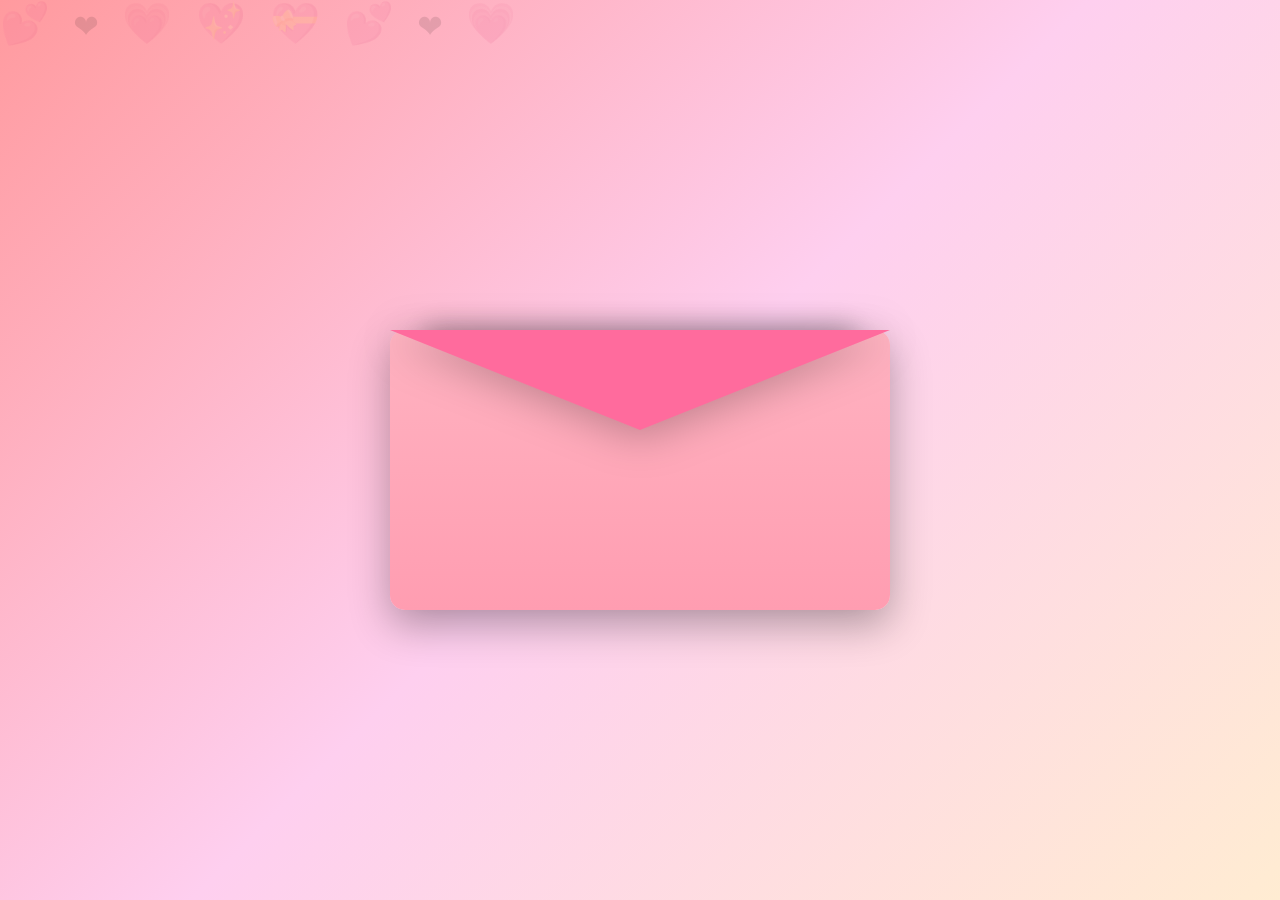
==== index.html @ ef67b60f "Add files via upload" ====
<!DOCTYPE html>
<html lang="es">
<head>
    <meta charset="UTF-8">
    <meta name="viewport" content="width=device-width, initial-scale=1.0">
    <title>Carta Especial</title>
    <link rel="stylesheet" href="styles.css">
</head>
<body class="envelope-page">
    <div class="envelope-wrapper" id="envelopeWrapper">
        <div class="envelope-back"></div>
        <div class="envelope-flap" id="envelopeFlap"></div>
        <div class="letter-content" id="letterContent">
            <div class="stamp">💌</div>
            <p class="surprise-text"><strong>Te tengo una sorpresa.</strong></p>
            <p class="instruction-text">Para descubrirla<br>da click sobre el corazón</p>
            <div class="heart" id="heartButton">❤️</div>
            <div class="sender-info">
                <p><em>De:</em> Dolores</p>
                <p><em>Para:</em> Jocelin</p>
            </div>
        </div>
    </div>
    <script src="script.js"></script>
</body>
</html>
---- styles.css ----
*  {
    margin: 0;
    padding: 0;
    box-sizing: border-box;
}

body {
    font-family: 'Courier New', monospace;
    animation: fadeIn 0.8s ease-in-out;
}

@keyframes fadeIn {
    0% {
        opacity: 0;
    }
    100% {
        opacity: 1;
    }
}

/* ========== PÁGINA DEL SOBRE - CERRADO AL INICIO ========== */
.envelope-page {
    background: linear-gradient(135deg, #ff9a9e 0%, #fecfef 50%, #ffecd2 100%);
    min-height: 100vh;
    display: flex;
    justify-content: center;
    align-items: center;
    padding: 20px;
    overflow: hidden;
    position: relative;
}

.envelope-page::before {
    content: '💕 ❤️ 💗 💖 💝 💕 ❤️ 💗';
    position: absolute;
    top: 0;
    left: 0;
    right: 0;
    bottom: 0;
    font-size: 40px;
    opacity: 0.1;
    animation: floatingHearts 20s infinite linear;
    pointer-events: none;
}

@keyframes floatingHearts {
    0% {
        transform: translateY(100vh) rotate(0deg);
    }
    100% {
        transform: translateY(-100vh) rotate(360deg);
    }
}

.envelope-wrapper {
    position: relative;
    width: 500px;
    height: 320px;
    cursor: pointer;
}

.envelope-back {
    position: absolute;
    width: 100%;
    height: 280px;
    bottom: 0;
    left: 0;
    background: linear-gradient(180deg, #ffb3c1 0%, #ff9db1 100%);
    border-radius: 15px;
    box-shadow: 0 15px 40px rgba(0, 0, 0, 0.3);
    z-index: 4;
    overflow: hidden;
}

.envelope-flap {
    position: absolute;
    bottom: 180px;
    left: 0;
    width: 0;
    height: 0;
    border-style: solid;
    border-width: 100px 250px 0 250px;
    border-color: #ff6b9d transparent transparent transparent;
    z-index: 5;
    transform-origin: top center;
    filter: drop-shadow(0 8px 20px rgba(0, 0, 0, 0.25));
    transition: transform 0.8s ease-in-out;
}

.envelope-flap.open {
    transform: rotateX(180deg);
}

.letter-content {
    position: absolute;
    bottom: 10px;
    left: 50%;
    transform: translateX(-50%);
    width: 430px;
    height: 270px;
    background: linear-gradient(135deg, #fffef7 0%, #fff8f0 100%);
    border-radius: 10px 10px 0 0;
    padding: 30px;
    box-shadow: 0 -5px 25px rgba(0, 0, 0, 0.2);
    z-index: 3;
    text-align: center;
    border: 3px solid #ffd700;
    border-bottom: none;
    display: flex;
    flex-direction: column;
    justify-content: center;
    align-items: center;
    transition: bottom 1.5s ease-in-out 0.8s, z-index 0s 0.8s;
}

.letter-content.pull-out {
    bottom: 220px;
    z-index: 6;
}

.stamp {
    position: absolute;
    top: 15px;
    right: 15px;
    font-size: 40px;
    filter: drop-shadow(0 2px 4px rgba(0, 0, 0, 0.2));
}

.surprise-text {
    font-size: 18px;
    color: #333;
    margin-bottom: 15px;
    font-weight: bold;
    opacity: 0;
    transition: opacity 0.5s ease-in-out 1.8s;
}

.letter-content.pull-out .surprise-text {
    opacity: 1;
}

.instruction-text {
    font-size: 15px;
    color: #666;
    line-height: 1.6;
    margin-bottom: 20px;
    opacity: 0;
    transition: opacity 0.5s ease-in-out 2.1s;
}

.letter-content.pull-out .instruction-text {
    opacity: 1;
}

.heart {
    font-size: 60px;
    cursor: pointer;
    display: inline-block;
    margin: 15px 0;
    filter: drop-shadow(0 4px 10px rgba(255, 0, 100, 0.4));
    transition: transform 0.2s;
    opacity: 0;
    transition: opacity 0.5s ease-in-out 2.4s, transform 0.2s;
}

.letter-content.pull-out .heart {
    opacity: 1;
    animation: heartbeat 1.5s infinite 2.8s;
}

.heart:hover {
    transform: scale(1.2);
}

@keyframes heartbeat {
    0%, 100% { transform: scale(1); }
    50% { transform: scale(1.1); }
}

.sender-info {
    position: absolute;
    bottom: 20px;
    left: 30px;
    right: 30px;
    display: flex;
    justify-content: space-between;
    font-size: 13px;
    color: #666;
    opacity: 0;
    transition: opacity 0.5s ease-in-out 2.7s;
}

.letter-content.pull-out .sender-info {
    opacity: 1;
}

.sender-info p {
    margin: 0;
}

.sender-info em {
    font-weight: bold;
    color: #333;
    font-style: normal;
}

/* ========== PÁGINAS ESTILO PERIÓDICO ========== */
.newspaper-page {
    background: 
        linear-gradient(135deg, rgba(255, 182, 193, 0.3) 0%, rgba(255, 218, 224, 0.3) 100%),
        repeating-linear-gradient(45deg, transparent, transparent 10px, rgba(255, 192, 203, 0.1) 10px, rgba(255, 192, 203, 0.1) 20px);
    min-height: 100vh;
    padding: 20px;
    display: flex;
    justify-content: center;
    align-items: center;
    position: relative;
}

.newspaper-page::before {
    content: '';
    position: absolute;
    top: 0;
    left: 0;
    right: 0;
    bottom: 0;
    background-image: 
        radial-gradient(circle at 20% 30%, rgba(255, 105, 180, 0.05) 0%, transparent 50%),
        radial-gradient(circle at 80% 70%, rgba(255, 20, 147, 0.05) 0%, transparent 50%);
    pointer-events: none;
}

.newspaper {
    background: linear-gradient(135deg, #ffe0e9 0%, #ffd6e0 100%);
    width: 100%;
    max-width: 600px;
    padding: 30px;
    border: 4px solid #c41e3a;
    box-shadow: 
        0 20px 60px rgba(0, 0, 0, 0.3),
        inset 0 0 20px rgba(255, 255, 255, 0.5);
    position: relative;
    border-radius: 5px;
    animation: slideInFromRight 0.8s ease-out;
}

.newspaper::before {
    content: '';
    position: absolute;
    top: -2px;
    left: -2px;
    right: -2px;
    bottom: -2px;
    background: linear-gradient(45deg, #ff1493, #ff69b4, #ffc0cb, #ff1493);
    border-radius: 5px;
    z-index: -1;
    filter: blur(10px);
    opacity: 0.5;
}

@keyframes slideInFromRight {
    0% {
        transform: translateX(100%);
        opacity: 0;
    }
    100% {
        transform: translateX(0);
        opacity: 1;
    }
}

.newspaper-header {
    border-top: 4px double #8b0000;
    border-bottom: 4px double #8b0000;
    padding: 10px 0;
    margin-bottom: 20px;
    background: linear-gradient(90deg, transparent 0%, rgba(139, 0, 0, 0.05) 50%, transparent 100%);
    animation: slideDown 0.6s ease-out 0.3s backwards;
}

@keyframes slideDown {
    0% {
        transform: translateY(-50px);
        opacity: 0;
    }
    100% {
        transform: translateY(0);
        opacity: 1;
    }
}

.header-row, .date-row {
    display: flex;
    justify-content: space-between;
    font-size: 11px;
    font-weight: bold;
    padding: 5px 0;
    text-transform: uppercase;
}

.cupids {
    display: flex;
    justify-content: space-between;
    font-size: 40px;
    margin-bottom: 20px;
}

.main-title, .section-title, .valentine-title {
    animation: fadeInUp 0.8s ease-out 0.5s backwards;
}

@keyframes fadeInUp {
    0% {
        transform: translateY(30px);
        opacity: 0;
    }
    100% {
        transform: translateY(0);
        opacity: 1;
    }
}

.main-title {
    text-align: center;
    font-size: 2.5em;
    color: #c41e3a;
    margin: 20px 0;
    line-height: 1.2;
    font-weight: bold;
    text-shadow: 
        2px 2px 0px #ff69b4,
        4px 4px 10px rgba(196, 30, 58, 0.3);
}

.cursive {
    font-family: 'Brush Script MT', cursive;
    font-size: 1.1em;
    display: block;
    margin-top: 10px;
}

.cursive-big {
    font-family: 'Brush Script MT', cursive;
    font-size: 1.5em;
    color: #c41e3a;
}

.cursive-small {
    font-family: 'Brush Script MT', cursive;
    font-style: italic;
}

.cursive-name {
    font-family: 'Brush Script MT', cursive;
    font-size: 1.3em;
}

.reasons-grid, .signs-section, .love-note-section {
    animation: fadeInUp 0.8s ease-out 0.7s backwards;
}

.reasons-grid {
    display: grid;
    grid-template-columns: repeat(3, 1fr);
    gap: 15px;
    margin: 30px 0;
    border: 3px solid #8b0000;
    padding: 20px;
    background: linear-gradient(135deg, rgba(255, 255, 255, 0.3) 0%, rgba(255, 240, 245, 0.3) 100%);
    box-shadow: inset 0 0 20px rgba(0, 0, 0, 0.1);
}

.reason {
    text-align: center;
    padding: 15px;
    min-height: 120px;
    display: flex;
    flex-direction: column;
    justify-content: center;
    align-items: center;
    background: rgba(255, 255, 255, 0.6);
    border-radius: 10px;
    transition: all 0.3s;
}

.reason:hover {
    transform: translateY(-5px);
    background: rgba(255, 255, 255, 0.9);
    box-shadow: 0 5px 20px rgba(196, 30, 58, 0.3);
}

.number {
    font-size: 2em;
    font-weight: bold;
    color: #c41e3a;
    margin-bottom: 10px;
}

.reason p {
    font-size: 13px;
    line-height: 1.4;
}

.center-heart {
    grid-column: 2;
    grid-row: 2;
}

.big-heart {
    font-size: 60px;
}

.signs-section {
    text-align: center;
    margin: 30px 0;
}

.signs-section h2 {
    font-size: 1.8em;
    margin-bottom: 10px;
}

.red-text {
    color: #c41e3a;
    font-size: 1.2em;
}

.subtitle {
    font-size: 14px;
    margin: 15px 0;
}

.signs-boxes {
    display: flex;
    gap: 15px;
    margin-top: 20px;
    flex-wrap: wrap;
}

.sign-box {
    flex: 1;
    min-width: 150px;
    background: linear-gradient(135deg, #c41e3a 0%, #a01629 100%);
    color: white;
    padding: 20px;
    text-align: center;
    font-size: 13px;
    line-height: 1.4;
    border-radius: 10px;
    box-shadow: 0 10px 30px rgba(196, 30, 58, 0.4);
    transition: transform 0.3s;
}

.sign-box:hover {
    transform: translateY(-5px) scale(1.05);
}

.valentine-title {
    font-family: 'Old English Text MT', serif;
    font-size: 2.5em;
    text-align: center;
    color: #8b0000;
    margin: 20px 0;
}

.question-title {
    text-align: center;
    font-size: 2em;
    margin: 20px 0;
    color: #c41e3a;
}

.distribution {
    text-align: center;
    font-size: 12px;
    text-transform: uppercase;
    margin: 20px 0;
    line-height: 1.6;
}

.love-note-section {
    display: flex;
    gap: 20px;
    margin: 30px 0;
    border: 2px solid #8b0000;
    padding: 20px;
}

.note-content {
    flex: 2;
}

.note-content h3 {
    font-size: 14px;
    margin-bottom: 15px;
    border-bottom: 1px solid #8b0000;
    padding-bottom: 5px;
}

.love-text {
    font-size: 13px;
    line-height: 1.6;
    text-align: justify;
    margin-bottom: 15px;
}

.mission-box {
    background: #2d5016;
    color: white;
    padding: 15px;
    text-align: center;
    font-weight: bold;
    margin-top: 15px;
}

.note-image {
    flex: 1;
    display: flex;
    align-items: center;
    justify-content: center;
}

.note-image img {
    width: 100%;
    max-width: 200px;
    border: 3px solid white;
    box-shadow: 0 5px 15px rgba(0,0,0,0.3);
}

.coupons {
    display: flex;
    gap: 20px;
    margin: 30px 0;
    flex-wrap: wrap;
}

.coupon {
    flex: 1;
    min-width: 200px;
    display: flex;
    border: 3px dashed #c41e3a;
    overflow: hidden;
}

.coupon-left {
    background: #c41e3a;
    color: white;
    writing-mode: vertical-rl;
    padding: 10px;
    font-size: 12px;
    font-weight: bold;
    text-align: center;
}

.coupon-right {
    flex: 1;
    padding: 15px;
    text-align: center;
}

.coupon-right p {
    font-size: 11px;
    margin: 5px 0;
}

.section-title {
    text-align: center;
    font-size: 2.5em;
    color: #c41e3a;
    margin: 30px 0 20px 0;
}

.intro-text {
    text-align: center;
    font-size: 15px;
    margin: 10px 0;
    line-height: 1.6;
}

.final-question {
    text-align: center;
    font-size: 2.5em;
    color: #8b0000;
    margin: 40px 0;
}

.choose-text {
    text-align: center;
    font-size: 16px;
    margin: 30px 0 20px 0;
}

.answer-buttons {
    display: flex;
    flex-direction: column;
    gap: 20px;
    max-width: 400px;
    margin: 0 auto 30px auto;
}

.answer-btn {
    padding: 20px 30px;
    font-size: 16px;
    border: 3px solid #8b0000;
    border-radius: 50px;
    background: linear-gradient(135deg, #ffffff 0%, #fff5f5 100%);
    cursor: pointer;
    font-weight: bold;
    transition: all 0.3s;
    position: relative;
    box-shadow: 0 10px 30px rgba(0, 0, 0, 0.2);
}

.answer-btn:hover {
    background: linear-gradient(135deg, #ffe0e0 0%, #ffc0cb 100%);
    transform: scale(1.05);
    box-shadow: 0 15px 40px rgba(196, 30, 58, 0.3);
}

.yes-btn {
    background: linear-gradient(135deg, #c41e3a 0%, #a01629 100%);
    color: white;
    border-color: #8b0000;
    box-shadow: 0 10px 30px rgba(196, 30, 58, 0.5);
}

.yes-btn:hover {
    background: linear-gradient(135deg, #ff1493 0%, #c41e3a 100%);
    transform: scale(1.1);
}

/* ========== CONFIRMACIÓN DENTRO DE PÁGINA 4 ========== */
#seccionConfirmacion {
    text-align: center;
    padding: 20px 0;
}

.confirmation-content {
    display: block;
    width: 100%;
}

.confirmation-content .confirm-title {
    font-size: 2.5em;
    color: #c41e3a;
    margin: 20px 0 30px 0;
    text-shadow: 
        2px 2px 0px #ff69b4,
        4px 4px 10px rgba(196, 30, 58, 0.3);
    animation: pulse 2s infinite;
}

@keyframes pulse {
    0%, 100% {
        transform: scale(1);
    }
    50% {
        transform: scale(1.05);
    }
}

.confirmation-content .heart-shape {
    position: relative;
    width: 280px;
    height: 250px;
    margin: 0 auto 60px auto;
    animation: float 3s ease-in-out infinite;
}

@keyframes float {
    0%, 100% {
        transform: translateY(0);
    }
    50% {
        transform: translateY(-20px);
    }
}

.confirmation-content .heart-shape::before,
.confirmation-content .heart-shape::after {
    content: "";
    position: absolute;
    top: 0;
    width: 140px;
    height: 224px;
    background: linear-gradient(135deg, #ffffff 0%, #ffe0e0 100%);
    border-radius: 140px 140px 0 0;
    box-shadow: 
        0 20px 60px rgba(0, 0, 0, 0.5),
        inset 0 -10px 30px rgba(255, 192, 203, 0.5);
}

.confirmation-content .heart-shape::before {
    left: 140px;
    transform: rotate(-45deg);
    transform-origin: 0 100%;
}

.confirmation-content .heart-shape::after {
    left: 0;
    transform: rotate(45deg);
    transform-origin: 100% 100%;
}

.confirmation-content .heart-content {
    position: absolute;
    top: 50%;
    left: 50%;
    transform: translate(-50%, -60%);
    z-index: 10;
    text-align: center;
    width: 200px;
}

.confirmation-content .heart-decoration {
    font-size: 30px;
    margin-bottom: 15px;
    animation: sparkle 2s infinite;
}

@keyframes sparkle {
    0%, 100% {
        opacity: 1;
        transform: scale(1);
    }
    50% {
        opacity: 0.7;
        transform: scale(1.2);
    }
}

.confirmation-content .confirm-message {
    font-size: 2.2em;
    color: #c41e3a;
    font-family: 'Brush Script MT', cursive;
    margin: 15px 0;
    text-shadow: 2px 2px 4px rgba(255, 255, 255, 0.8);
}

.confirmation-content .locket {
    display: flex;
    gap: 10px;
    margin-top: 20px;
    justify-content: center;
}

.confirmation-content .locket-letter {
    width: 50px;
    height: 50px;
    border: 3px solid gold;
    border-radius: 50%;
    background: white;
    display: flex;
    justify-content: center;
    align-items: center;
    font-size: 24px;
    font-family: 'Brush Script MT', cursive;
    color: #c41e3a;
    box-shadow: 0 5px 15px rgba(0,0,0,0.3);
}

.confirmation-content .thanks-message {
    font-size: 1.2em;
    line-height: 1.8;
    color: #333;
    margin-top: 30px;
}

@keyframes fadeOut {
    0% {
        opacity: 1;
    }
    100% {
        opacity: 0;
    }
}

/* ========== NAVEGACIÓN ========== */
.navigation {
    display: flex;
    justify-content: space-between;
    margin-top: 30px;
    padding-top: 20px;
    border-top: 2px solid #8b0000;
    animation: fadeIn 1s ease-out 1s backwards;
}

.navigation button {
    padding: 10px 20px;
    background: linear-gradient(135deg, #ffffff 0%, #ffe0e0 100%);
    border: 3px solid #8b0000;
    cursor: pointer;
    font-weight: bold;
    font-size: 12px;
    transition: all 0.3s;
    border-radius: 5px;
    box-shadow: 0 5px 15px rgba(0, 0, 0, 0.2);
    position: relative;
    overflow: hidden;
}

.navigation button::before {
    content: '';
    position: absolute;
    top: 50%;
    left: 50%;
    width: 0;
    height: 0;
    border-radius: 50%;
    background: rgba(139, 0, 0, 0.2);
    transform: translate(-50%, -50%);
    transition: width 0.6s, height 0.6s;
}

.navigation button:hover::before {
    width: 300px;
    height: 300px;
}

.navigation button:hover {
    background: linear-gradient(135deg, #8b0000 0%, #c41e3a 100%);
    color: white;
    transform: translateY(-3px);
    box-shadow: 0 8px 25px rgba(139, 0, 0, 0.4);
}

.footer-credit {
    text-align: center;
    margin-top: 20px;
    font-size: 11px;
    font-weight: bold;
}

/* ========== RESPONSIVE ========== */
@media (max-width: 600px) {
    .newspaper {
        padding: 15px;
    }

    .main-title {
        font-size: 1.5em;
    }

    .section-title {
        font-size: 1.6em;
    }

    .reasons-grid {
        grid-template-columns: 1fr;
        gap: 10px;
        padding: 15px;
    }

    .reason {
        min-height: auto;
        padding: 10px;
    }

    .reason p {
        font-size: 12px;
    }

    .number {
        font-size: 1.5em;
    }

    .center-heart {
        grid-column: 1;
        grid-row: auto;
    }

    .big-heart {
        font-size: 50px;
    }

    .signs-boxes {
        flex-direction: column;
    }

    .sign-box {
        font-size: 12px;
        padding: 15px;
    }

    .love-note-section {
        flex-direction: column;
        padding: 15px;
    }

    .love-text {
        font-size: 12px;
    }

    .note-image img {
        max-width: 150px;
    }

    .coupons {
        flex-direction: column;
    }

    .coupon-right p {
        font-size: 10px;
    }

    .valentine-title {
        font-size: 1.8em;
    }

    .question-title {
        font-size: 1.5em;
    }

    .final-question {
        font-size: 1.8em;
    }

    .answer-buttons {
        padding: 0 10px;
    }

    .answer-btn {
        padding: 15px 20px;
        font-size: 14px;
    }

    /* Confirmación responsive */
    .confirmation-content .confirm-title {
        font-size: 2em;
        margin: 15px 0 25px 0;
    }

    .confirmation-content .heart-shape {
        width: 200px;
        height: 180px;
        margin-bottom: 50px;
    }

    .confirmation-content .heart-shape::before,
    .confirmation-content .heart-shape::after {
        width: 100px;
        height: 160px;
        border-radius: 100px 100px 0 0;
    }

    .confirmation-content .heart-shape::before {
        left: 100px;
    }

    .confirmation-content .heart-content {
        width: 150px;
    }

    .confirmation-content .confirm-message {
        font-size: 1.7em;
    }

    .confirmation-content .heart-decoration {
        font-size: 25px;
    }

    .confirmation-content .locket-letter {
        width: 40px;
        height: 40px;
        font-size: 20px;
    }

    .confirmation-content .thanks-message {
        font-size: 1.1em;
        padding: 0 10px;
    }
}

@media (max-width: 500px) {
    .envelope-wrapper {
        width: 340px;
        height: 280px;
    }

    .envelope-back {
        height: 220px;
    }

    .envelope-flap {
        bottom: 140px;
        border-width: 80px 170px 0 170px;
    }

    .letter-content {
        width: 310px;
        height: 230px;
        padding: 20px;
        bottom: 8px;
    }

    .letter-content.pull-out {
        bottom: 160px;
    }

    .surprise-text {
        font-size: 16px;
        margin-bottom: 10px;
    }

    .instruction-text {
        font-size: 14px;
        margin-bottom: 15px;
    }

    .heart {
        font-size: 50px;
        margin: 12px 0;
    }

    .sender-info {
        font-size: 11px;
        left: 20px;
        right: 20px;
        bottom: 15px;
    }

    .stamp {
        font-size: 30px;
        top: 10px;
        right: 10px;
    }
}

@media (max-width: 380px) {
    .newspaper {
        padding: 10px;
    }

    .envelope-wrapper {
        width: 300px;
        height: 250px;
    }

    .envelope-back {
        height: 200px;
    }

    .envelope-flap {
        bottom: 120px;
        border-width: 80px 150px 0 150px;
    }

    .letter-content {
        width: 270px;
        height: 210px;
        padding: 18px;
        bottom: 8px;
    }

    .letter-content.pull-out {
        bottom: 140px;
    }

    .surprise-text {
        font-size: 15px;
    }

    .instruction-text {
        font-size: 13px;
    }

    .heart {
        font-size: 45px;
    }

    .sender-info {
        font-size: 10px;
    }

    .main-title {
        font-size: 1.3em;
    }

    .reason p {
        font-size: 11px;
    }
}

@media (max-width: 320px) {
    .envelope-wrapper {
        width: 280px;
        height: 240px;
    }

    .envelope-back {
        height: 180px;
    }

    .envelope-flap {
        bottom: 100px;
        border-width: 80px 140px 0 140px;
    }

    .letter-content {
        width: 250px;
        height: 190px;
        padding: 15px;
        bottom: 5px;
    }

    .letter-content.pull-out {
        bottom: 120px;
    }

    .surprise-text {
        font-size: 14px;
    }

    .instruction-text {
        font-size: 12px;
    }

    .heart {
        font-size: 40px;
    }

    .sender-info {
        font-size: 9px;
    }
}
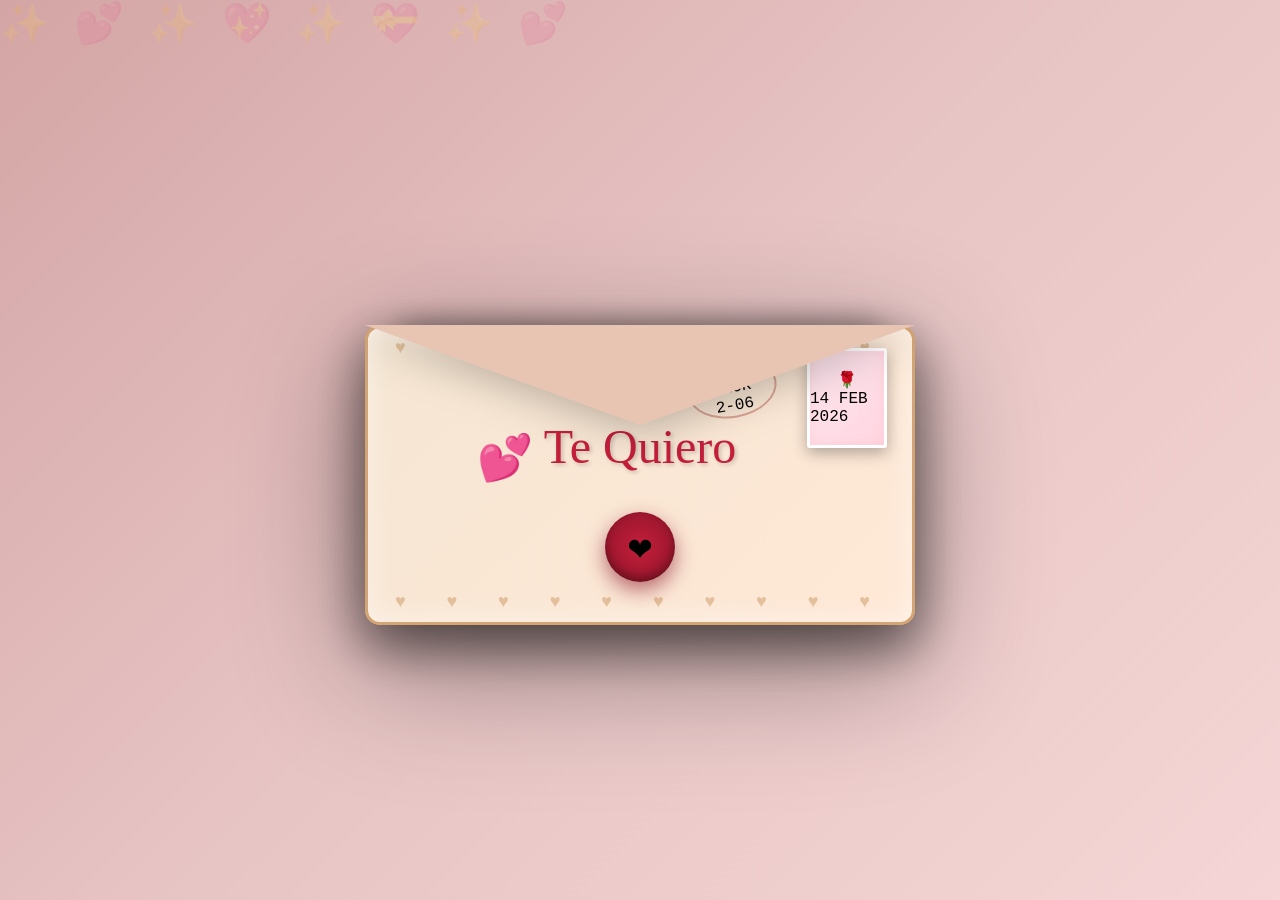
==== commit e73762cc: "Add files via upload" ====
--- a/index.html
+++ b/index.html
@@ -9,6 +9,30 @@
 <body class="envelope-page">
     <div class="envelope-wrapper" id="envelopeWrapper">
         <div class="envelope-back"></div>
+        <div class="envelope-back">
+    <!-- Corazón decorativo -->
+    <div class="heart-decoration">💕</div>
+    
+    <!-- Texto "Te Quiero" -->
+    <div class="te-quiero">Te Quiero</div>
+    
+    <!-- Sello de lacre -->
+    <div class="wax-seal">❤️</div>
+    
+    <!-- Estampilla -->
+    <div class="postage-stamp">
+        <div class="stamp-icon">🌹</div>
+        <div class="stamp-date">14 FEB 2026</div>
+    </div>
+    
+    <!-- Matasellos -->
+    <div class="postmark">
+        <div class="postmark-lines">|||||||</div>
+        <div class="postmark-text">AMOR</div>
+        <div class="postmark-date">2-06</div>
+    </div>
+</div>
+
         <div class="envelope-flap" id="envelopeFlap"></div>
         <div class="letter-content" id="letterContent">
             <div class="stamp">💌</div>
--- a/styles.css
+++ b/styles.css
@@ -20,7 +20,7 @@
 
 /* ========== PÁGINA DEL SOBRE - CERRADO AL INICIO ========== */
 .envelope-page {
-    background: linear-gradient(135deg, #ff9a9e 0%, #fecfef 50%, #ffecd2 100%);
+    background: linear-gradient(135deg, #d4a5a5 0%, #e8c5c5 50%, #f5d5d5 100%);
     min-height: 100vh;
     display: flex;
     justify-content: center;
@@ -31,14 +31,14 @@
 }
 
 .envelope-page::before {
-    content: '💕 ❤️ 💗 💖 💝 💕 ❤️ 💗';
+    content: '✨ 💕 ✨ 💖 ✨ 💝 ✨ 💕';
     position: absolute;
     top: 0;
     left: 0;
     right: 0;
     bottom: 0;
     font-size: 40px;
-    opacity: 0.1;
+    opacity: 0.15;
     animation: floatingHearts 20s infinite linear;
     pointer-events: none;
 }
@@ -54,33 +54,164 @@
 
 .envelope-wrapper {
     position: relative;
-    width: 500px;
-    height: 320px;
+    width: 550px;
+    height: 350px;
     cursor: pointer;
-}
-
+    filter: drop-shadow(0 30px 60px rgba(0, 0, 0, 0.4));
+}
+
+/* Sobre principal con bordes decorados */
 .envelope-back {
     position: absolute;
     width: 100%;
-    height: 280px;
+    height: 300px;
     bottom: 0;
     left: 0;
-    background: linear-gradient(180deg, #ffb3c1 0%, #ff9db1 100%);
+    background: linear-gradient(135deg, #f5e6d3 0%, #ffe8d6 100%);
     border-radius: 15px;
-    box-shadow: 0 15px 40px rgba(0, 0, 0, 0.3);
+    box-shadow: 
+        0 20px 50px rgba(0, 0, 0, 0.3),
+        inset 0 0 30px rgba(255, 255, 255, 0.5);
     z-index: 4;
-    overflow: hidden;
-}
-
+    overflow: visible;
+    border: 3px solid #d4a574;
+}
+
+/* Borde decorativo con corazones */
+.envelope-back::before {
+    content: '♥ ♥ ♥ ♥ ♥ ♥ ♥ ♥ ♥ ♥';
+    position: absolute;
+    top: 10px;
+    left: 0;
+    right: 0;
+    text-align: center;
+    font-size: 18px;
+    color: #d4a574;
+    opacity: 0.6;
+    letter-spacing: 15px;
+}
+
+.envelope-back::after {
+    content: '♥ ♥ ♥ ♥ ♥ ♥ ♥ ♥ ♥ ♥';
+    position: absolute;
+    bottom: 10px;
+    left: 0;
+    right: 0;
+    text-align: center;
+    font-size: 18px;
+    color: #d4a574;
+    opacity: 0.6;
+    letter-spacing: 15px;
+}
+
+/* Texto "Te Quiero" en el sobre */
+.envelope-back .te-quiero {
+    position: absolute;
+    top: 50%;
+    left: 50%;
+    transform: translate(-50%, -50%);
+    font-family: 'Brush Script MT', cursive;
+    font-size: 3em;
+    color: #c41e3a;
+    text-shadow: 2px 2px 4px rgba(0, 0, 0, 0.2);
+    z-index: 2;
+}
+
+/* Corazón decorativo arriba del texto - MOVERLO A LA IZQUIERDA */
+.envelope-back .heart-decoration {
+    position: absolute;
+    top: 35%;
+    left: 20%;
+    font-size: 45px;
+    z-index: 2;
+    animation: pulse 2s infinite;
+}
+
+@keyframes pulse {
+    0%, 100% { transform: scale(1); }
+    50% { transform: scale(1.1); }
+}
+
+/* Texto "Te Quiero" - CENTRADO Y MÁS ARRIBA */
+.envelope-back .te-quiero {
+    position: absolute;
+    top: 40%;
+    left: 50%;
+    transform: translate(-50%, -50%);
+    font-family: 'Brush Script MT', cursive;
+    font-size: 3em;
+    color: #c41e3a;
+    text-shadow: 2px 2px 4px rgba(0, 0, 0, 0.2);
+    z-index: 2;
+}
+
+/* Sello de lacre - MÁS ABAJO PARA NO TAPAR */
+.envelope-back .wax-seal {
+    position: absolute;
+    bottom: 40px;
+    left: 50%;
+    transform: translateX(-50%);
+    width: 70px;
+    height: 70px;
+    background: radial-gradient(circle, #c41e3a 0%, #8b1428 100%);
+    border-radius: 50%;
+    display: flex;
+    justify-content: center;
+    align-items: center;
+    font-size: 40px;
+    box-shadow: 
+        0 8px 20px rgba(139, 20, 40, 0.6),
+        inset 0 -5px 10px rgba(0, 0, 0, 0.3);
+    z-index: 6;
+}
+
+/* Estampilla - MÁS SEPARADA DEL BORDE */
+.envelope-back .postage-stamp {
+    position: absolute;
+    top: 20px;
+    right: 25px;
+    width: 80px;
+    height: 100px;
+    background: linear-gradient(135deg, #ffe8f0 0%, #ffd5e0 100%);
+    border: 3px solid white;
+    box-shadow: 
+        0 5px 15px rgba(0, 0, 0, 0.3),
+        inset 0 0 10px rgba(255, 192, 203, 0.5);
+    display: flex;
+    flex-direction: column;
+    justify-content: center;
+    align-items: center;
+    z-index: 5;
+    border-radius: 3px;
+}
+
+/* Matasellos - AJUSTADO PARA NO TAPAR */
+.envelope-back .postmark {
+    position: absolute;
+    top: 30px;
+    right: 135px;
+    width: 90px;
+    height: 60px;
+    border: 2px solid rgba(139, 0, 0, 0.3);
+    border-radius: 50%;
+    display: flex;
+    flex-direction: column;
+    justify-content: center;
+    align-items: center;
+    z-index: 5;
+    transform: rotate(-10deg);
+}
+
+/* Solapa triangular */
 .envelope-flap {
     position: absolute;
-    bottom: 180px;
+    bottom: 200px;
     left: 0;
     width: 0;
     height: 0;
     border-style: solid;
-    border-width: 100px 250px 0 250px;
-    border-color: #ff6b9d transparent transparent transparent;
+    border-width: 100px 275px 0 275px;
+    border-color: #e8c5b3 transparent transparent transparent;
     z-index: 5;
     transform-origin: top center;
     filter: drop-shadow(0 8px 20px rgba(0, 0, 0, 0.25));
@@ -91,13 +222,14 @@
     transform: rotateX(180deg);
 }
 
+/* Carta blanca */
 .letter-content {
     position: absolute;
     bottom: 10px;
     left: 50%;
     transform: translateX(-50%);
-    width: 430px;
-    height: 270px;
+    width: 480px;
+    height: 290px;
     background: linear-gradient(135deg, #fffef7 0%, #fff8f0 100%);
     border-radius: 10px 10px 0 0;
     padding: 30px;
@@ -114,7 +246,7 @@
 }
 
 .letter-content.pull-out {
-    bottom: 220px;
+    bottom: 240px;
     z-index: 6;
 }
 
@@ -202,6 +334,73 @@
     font-weight: bold;
     color: #333;
     font-style: normal;
+}
+
+/* Responsive para móvil */
+@media (max-width: 600px) {
+    .envelope-wrapper {
+        width: 360px;
+        height: 290px;
+    }
+    
+    .envelope-back {
+        height: 240px;
+    }
+    
+    .envelope-back .te-quiero {
+        font-size: 2em;
+        top: 38%;
+    }
+    
+    .envelope-back .heart-decoration {
+        font-size: 30px;
+        top: 30%;
+        left: 15%;
+    }
+    
+    .envelope-back .wax-seal {
+        width: 55px;
+        height: 55px;
+        font-size: 30px;
+        bottom: 30px;
+    }
+    
+    .envelope-back .postage-stamp {
+        width: 60px;
+        height: 75px;
+        top: 15px;
+        right: 20px;
+    }
+    
+    .postage-stamp .stamp-icon {
+        font-size: 25px;
+    }
+    
+    .postage-stamp .stamp-date {
+        font-size: 8px;
+    }
+    
+    .envelope-back .postmark {
+        width: 70px;
+        height: 50px;
+        right: 95px;
+        top: 22px;
+    }
+    
+    .envelope-flap {
+        bottom: 160px;
+        border-width: 80px 180px 0 180px;
+    }
+    
+    .letter-content {
+        width: 330px;
+        height: 240px;
+        padding: 20px;
+    }
+    
+    .letter-content.pull-out {
+        bottom: 180px;
+    }
 }
 
 /* ========== PÁGINAS ESTILO PERIÓDICO ========== */
@@ -389,6 +588,45 @@
     box-shadow: 0 5px 20px rgba(196, 30, 58, 0.3);
 }
 
+/* Cajas con corazones - SOLO para página 2 */
+.reasons-grid .heart-box {
+    background: linear-gradient(135deg, #ffe0e9 0%, #ffd6e0 100%) !important;
+    border: 2px solid #ff69b4;
+    box-shadow: 
+        0 5px 15px rgba(255, 105, 180, 0.3),
+        inset 0 0 15px rgba(255, 192, 203, 0.3);
+}
+
+.reasons-grid .heart-box:hover {
+    background: linear-gradient(135deg, #ffc0d0 0%, #ffb0c0 100%) !important;
+    transform: translateY(-5px) scale(1.05);
+    box-shadow: 0 10px 25px rgba(255, 20, 147, 0.4);
+}
+
+.reasons-grid .heart-box .big-heart {
+    font-size: 60px;
+    animation: heartPulse 1.5s ease-in-out infinite;
+}
+.heart-box:hover {
+    background: linear-gradient(135deg, #ffc0d0 0%, #ffb0c0 100%) !important;
+    transform: translateY(-5px) scale(1.05);
+    box-shadow: 0 10px 25px rgba(255, 20, 147, 0.4);
+}
+
+.heart-box .big-heart {
+    font-size: 60px;
+    animation: heartPulse 1.5s ease-in-out infinite;
+}
+
+@keyframes heartPulse {
+    0%, 100% {
+        transform: scale(1);
+    }
+    50% {
+        transform: scale(1.15);
+    }
+}
+
 .number {
     font-size: 2em;
     font-weight: bold;
@@ -401,195 +639,166 @@
     line-height: 1.4;
 }
 
-.center-heart {
-    grid-column: 2;
-    grid-row: 2;
-}
-
-.big-heart {
-    font-size: 60px;
-}
-
-.signs-section {
-    text-align: center;
+/* ========== CUPONES ESTILO TICKET ELEGANTE ========== */
+.coupons {
+    display: flex;
+    flex-direction: column;
+    gap: 25px;
     margin: 30px 0;
 }
 
-.signs-section h2 {
-    font-size: 1.8em;
+.coupon {
+    position: relative;
+    background: linear-gradient(135deg, #f5e6d3 0%, #ffe8d6 100%);
+    border: 3px solid #d4a574;
+    border-radius: 15px;
+    padding: 25px 30px;
+    box-shadow: 
+        0 10px 30px rgba(0, 0, 0, 0.2),
+        inset 0 0 20px rgba(255, 255, 255, 0.5);
+    display: flex;
+    align-items: center;
+    gap: 25px;
+    overflow: visible;
+}
+
+/* Bordes decorativos con corazones */
+.coupon::before {
+    content: '♥ ♥ ♥ ♥ ♥ ♥ ♥';
+    position: absolute;
+    top: 8px;
+    left: 20px;
+    right: 20px;
+    text-align: center;
+    font-size: 12px;
+    color: #d4a574;
+    opacity: 0.4;
+    letter-spacing: 20px;
+}
+
+.coupon::after {
+    content: '♥ ♥ ♥ ♥ ♥ ♥ ♥';
+    position: absolute;
+    bottom: 8px;
+    left: 20px;
+    right: 20px;
+    text-align: center;
+    font-size: 12px;
+    color: #d4a574;
+    opacity: 0.4;
+    letter-spacing: 20px;
+}
+
+/* Línea punteada vertical divisora */
+.coupon-divider {
+    position: absolute;
+    right: 140px;
+    top: 20px;
+    bottom: 20px;
+    width: 2px;
+    border-left: 2px dashed #d4a574;
+    opacity: 0.5;
+}
+
+/* Lado izquierdo - Texto del cupón */
+.coupon-left {
+    flex: 1;
+    padding: 15px 20px 15px 0;
+    text-align: left;
+    background: transparent;
+    writing-mode: horizontal-tb;
+    color: initial;
+}
+
+.coupon-title {
+    font-family: 'Brush Script MT', cursive;
+    font-size: 2em;
+    color: #c41e3a;
     margin-bottom: 10px;
-}
-
-.red-text {
-    color: #c41e3a;
+    text-shadow: 1px 1px 2px rgba(0, 0, 0, 0.1);
+}
+
+.coupon-subtitle {
     font-size: 1.2em;
-}
-
-.subtitle {
-    font-size: 14px;
-    margin: 15px 0;
-}
-
-.signs-boxes {
-    display: flex;
-    gap: 15px;
-    margin-top: 20px;
-    flex-wrap: wrap;
-}
-
-.sign-box {
-    flex: 1;
-    min-width: 150px;
-    background: linear-gradient(135deg, #c41e3a 0%, #a01629 100%);
-    color: white;
-    padding: 20px;
-    text-align: center;
+    color: #8b4513;
+    margin-bottom: 8px;
+    font-weight: bold;
+}
+
+.coupon-description {
     font-size: 13px;
-    line-height: 1.4;
-    border-radius: 10px;
-    box-shadow: 0 10px 30px rgba(196, 30, 58, 0.4);
-    transition: transform 0.3s;
-}
-
-.sign-box:hover {
-    transform: translateY(-5px) scale(1.05);
-}
-
-.valentine-title {
-    font-family: 'Old English Text MT', serif;
-    font-size: 2.5em;
-    text-align: center;
-    color: #8b0000;
-    margin: 20px 0;
-}
-
-.question-title {
-    text-align: center;
-    font-size: 2em;
-    margin: 20px 0;
-    color: #c41e3a;
-}
-
-.distribution {
-    text-align: center;
-    font-size: 12px;
-    text-transform: uppercase;
-    margin: 20px 0;
+    color: #666;
     line-height: 1.6;
-}
-
-.love-note-section {
-    display: flex;
-    gap: 20px;
-    margin: 30px 0;
-    border: 2px solid #8b0000;
-    padding: 20px;
-}
-
-.note-content {
-    flex: 2;
-}
-
-.note-content h3 {
-    font-size: 14px;
-    margin-bottom: 15px;
-    border-bottom: 1px solid #8b0000;
-    padding-bottom: 5px;
-}
-
-.love-text {
-    font-size: 13px;
-    line-height: 1.6;
-    text-align: justify;
-    margin-bottom: 15px;
-}
-
-.mission-box {
-    background: #2d5016;
-    color: white;
-    padding: 15px;
-    text-align: center;
-    font-weight: bold;
-    margin-top: 15px;
-}
-
-.note-image {
-    flex: 1;
-    display: flex;
+    font-style: italic;
+}
+
+/* Lado derecho - Corazón decorativo */
+.coupon-right {
+    width: 120px;
+    display: flex;
+    justify-content: center;
     align-items: center;
-    justify-content: center;
-}
-
-.note-image img {
-    width: 100%;
-    max-width: 200px;
-    border: 3px solid white;
-    box-shadow: 0 5px 15px rgba(0,0,0,0.3);
-}
-
-.coupons {
-    display: flex;
-    gap: 20px;
-    margin: 30px 0;
-    flex-wrap: wrap;
-}
-
-.coupon {
-    flex: 1;
-    min-width: 200px;
-    display: flex;
-    border: 3px dashed #c41e3a;
-    overflow: hidden;
-}
-
-.coupon-left {
-    background: #c41e3a;
-    color: white;
-    writing-mode: vertical-rl;
-    padding: 10px;
-    font-size: 12px;
-    font-weight: bold;
-    text-align: center;
-}
-
-.coupon-right {
-    flex: 1;
-    padding: 15px;
-    text-align: center;
-}
-
-.coupon-right p {
-    font-size: 11px;
-    margin: 5px 0;
-}
-
-.section-title {
-    text-align: center;
-    font-size: 2.5em;
-    color: #c41e3a;
-    margin: 30px 0 20px 0;
-}
-
-.intro-text {
-    text-align: center;
-    font-size: 15px;
-    margin: 10px 0;
-    line-height: 1.6;
-}
-
-.final-question {
-    text-align: center;
-    font-size: 2.5em;
-    color: #8b0000;
-    margin: 40px 0;
-}
-
-.choose-text {
-    text-align: center;
-    font-size: 16px;
-    margin: 30px 0 20px 0;
-}
-
+    padding: 0;
+    padding-left: 15px;
+    flex: initial;
+}
+
+.coupon-heart {
+    font-size: 80px;
+    filter: drop-shadow(0 5px 15px rgba(196, 30, 58, 0.3));
+    animation: float 3s ease-in-out infinite;
+}
+
+@keyframes float {
+    0%, 100% { transform: translateY(0); }
+    50% { transform: translateY(-10px); }
+}
+
+/* Responsive para cupones */
+@media (max-width: 600px) {
+    .coupon {
+        flex-direction: column;
+        padding: 20px;
+        gap: 15px;
+    }
+    
+    .coupon::before,
+    .coupon::after {
+        letter-spacing: 10px;
+        font-size: 10px;
+    }
+    
+    .coupon-divider {
+        display: none;
+    }
+    
+    .coupon-left {
+        padding: 0;
+        text-align: center;
+    }
+    
+    .coupon-title {
+        font-size: 1.5em;
+    }
+    
+    .coupon-subtitle {
+        font-size: 1.1em;
+    }
+    
+    .coupon-description {
+        font-size: 12px;
+    }
+    
+    .coupon-right {
+        width: 100%;
+        padding-left: 0;
+    }
+    
+    .coupon-heart {
+        font-size: 60px;
+    }
+}
+/* ========== PROTECCIÓN PARA PÁGINA 4 - NO AFECTAR POR CUPONES ========== */
 .answer-buttons {
     display: flex;
     flex-direction: column;
@@ -598,7 +807,7 @@
     margin: 0 auto 30px auto;
 }
 
-.answer-btn {
+.answer-buttons .answer-btn {
     padding: 20px 30px;
     font-size: 16px;
     border: 3px solid #8b0000;
@@ -609,24 +818,76 @@
     transition: all 0.3s;
     position: relative;
     box-shadow: 0 10px 30px rgba(0, 0, 0, 0.2);
-}
-
-.answer-btn:hover {
+    writing-mode: horizontal-tb !important;
+    text-align: center;
+    color: #333;
+}
+
+.answer-buttons .answer-btn:hover {
     background: linear-gradient(135deg, #ffe0e0 0%, #ffc0cb 100%);
     transform: scale(1.05);
     box-shadow: 0 15px 40px rgba(196, 30, 58, 0.3);
 }
 
-.yes-btn {
-    background: linear-gradient(135deg, #c41e3a 0%, #a01629 100%);
-    color: white;
+.answer-buttons .yes-btn {
+    background: linear-gradient(135deg, #c41e3a 0%, #a01629 100%) !important;
+    color: white !important;
     border-color: #8b0000;
     box-shadow: 0 10px 30px rgba(196, 30, 58, 0.5);
 }
 
-.yes-btn:hover {
-    background: linear-gradient(135deg, #ff1493 0%, #c41e3a 100%);
+.answer-buttons .yes-btn:hover {
+    background: linear-gradient(135deg, #ff1493 0%, #c41e3a 100%) !important;
     transform: scale(1.1);
+}
+
+/* Asegurar que la navegación se vea bien */
+.navigation {
+    display: flex;
+    justify-content: space-between;
+    align-items: center;
+    margin-top: 30px;
+    padding-top: 20px;
+    border-top: 2px solid #8b0000;
+}
+
+.navigation button {
+    padding: 10px 20px;
+    background: linear-gradient(135deg, #ffffff 0%, #ffe0e0 100%);
+    border: 3px solid #8b0000;
+    cursor: pointer;
+    font-weight: bold;
+    font-size: 12px;
+    transition: all 0.3s;
+    border-radius: 5px;
+    box-shadow: 0 5px 15px rgba(0, 0, 0, 0.2);
+    writing-mode: horizontal-tb;
+    color: #333;
+}
+
+.navigation button:hover {
+    background: linear-gradient(135deg, #8b0000 0%, #c41e3a 100%);
+    color: white;
+    transform: translateY(-3px);
+    box-shadow: 0 8px 25px rgba(139, 0, 0, 0.4);
+}
+
+.footer-credit {
+    text-align: center;
+    font-size: 11px;
+    font-weight: bold;
+}
+
+/* Responsive para botones de respuesta */
+@media (max-width: 600px) {
+    .answer-buttons {
+        padding: 0 10px;
+    }
+    
+    .answer-buttons .answer-btn {
+        padding: 15px 20px;
+        font-size: 14px;
+    }
 }
 
 /* ========== CONFIRMACIÓN DENTRO DE PÁGINA 4 ========== */
@@ -1122,4 +1383,355 @@
     .sender-info {
         font-size: 9px;
     }
-}+}
+/* ========== PÁGINA 4 - LA GRAN PREGUNTA MEJORADA ========== */
+.question-page {
+    background: 
+        linear-gradient(135deg, rgba(255, 182, 193, 0.4) 0%, rgba(255, 218, 224, 0.4) 100%),
+        repeating-linear-gradient(45deg, transparent, transparent 10px, rgba(255, 192, 203, 0.15) 10px, rgba(255, 192, 203, 0.15) 20px);
+}
+
+.question-decoration-top {
+    text-align: center;
+    font-size: 40px;
+    margin: 20px 0;
+    animation: floatHearts 3s ease-in-out infinite;
+}
+
+.heart-float {
+    display: inline-block;
+    margin: 0 20px;
+    animation: pulse 2s ease-in-out infinite;
+}
+
+.question-decoration-bottom {
+    text-align: center;
+    font-size: 30px;
+    margin: 30px 0 20px 0;
+}
+
+.sparkle {
+    display: inline-block;
+    margin: 0 15px;
+    animation: sparkle 1.5s ease-in-out infinite;
+}
+
+@keyframes floatHearts {
+    0%, 100% { transform: translateY(0); }
+    50% { transform: translateY(-10px); }
+}
+
+.intro-box {
+    background: linear-gradient(135deg, rgba(255, 255, 255, 0.7) 0%, rgba(255, 240, 245, 0.7) 100%);
+    border: 3px solid #ff69b4;
+    border-radius: 20px;
+    padding: 25px;
+    margin: 25px 0;
+    box-shadow: 
+        0 10px 30px rgba(0, 0, 0, 0.1),
+        inset 0 0 20px rgba(255, 192, 203, 0.2);
+}
+
+.intro-box .intro-text {
+    text-align: center;
+    font-size: 16px;
+    margin: 0;
+    line-height: 1.8;
+    color: #333;
+}
+
+.highlight {
+    color: #c41e3a;
+    font-weight: bold;
+}
+
+.question-box {
+    background: linear-gradient(135deg, #ffe0e9 0%, #ffd6e0 100%);
+    border: 4px solid #c41e3a;
+    border-radius: 25px;
+    padding: 35px;
+    margin: 35px 0;
+    box-shadow: 
+        0 15px 40px rgba(196, 30, 58, 0.3),
+        inset 0 0 30px rgba(255, 255, 255, 0.5);
+    position: relative;
+}
+
+.question-box::before {
+    content: '♥ ♥ ♥ ♥ ♥ ♥';
+    position: absolute;
+    top: 10px;
+    left: 0;
+    right: 0;
+    text-align: center;
+    font-size: 14px;
+    color: #c41e3a;
+    opacity: 0.3;
+    letter-spacing: 15px;
+}
+
+.question-box::after {
+    content: '♥ ♥ ♥ ♥ ♥ ♥';
+    position: absolute;
+    bottom: 10px;
+    left: 0;
+    right: 0;
+    text-align: center;
+    font-size: 14px;
+    color: #c41e3a;
+    opacity: 0.3;
+    letter-spacing: 15px;
+}
+
+.question-hearts {
+    text-align: center;
+    font-size: 35px;
+    margin: 15px 0;
+}
+
+.question-hearts span {
+    margin: 0 10px;
+    display: inline-block;
+    animation: pulse 1.5s ease-in-out infinite;
+}
+
+.question-hearts span:nth-child(2) {
+    animation-delay: 0.2s;
+}
+
+.question-hearts span:nth-child(3) {
+    animation-delay: 0.4s;
+}
+
+.final-question {
+    text-align: center;
+    font-size: 2.8em;
+    color: #8b0000;
+    margin: 20px 0;
+    text-shadow: 2px 2px 4px rgba(0, 0, 0, 0.1);
+}
+
+.choose-text {
+    text-align: center;
+    font-size: 18px;
+    margin: 25px 0;
+    color: #c41e3a;
+    font-weight: bold;
+}
+
+.answer-buttons .answer-btn {
+    padding: 22px 40px !important;
+    font-size: 18px !important;
+    border: 4px solid #8b0000 !important;
+    border-radius: 50px !important;
+    transition: all 0.4s cubic-bezier(0.175, 0.885, 0.32, 1.275) !important;
+    overflow: hidden;
+}
+
+.answer-buttons .answer-btn::before {
+    content: '';
+    position: absolute;
+    top: 50%;
+    left: 50%;
+    width: 0;
+    height: 0;
+    border-radius: 50%;
+    background: rgba(255, 255, 255, 0.5);
+    transform: translate(-50%, -50%);
+    transition: width 0.6s, height 0.6s;
+}
+
+.answer-buttons .answer-btn:hover::before {
+    width: 500px;
+    height: 500px;
+}
+
+.answer-buttons .answer-btn:hover {
+    transform: translateY(-5px) scale(1.05) !important;
+    box-shadow: 0 20px 40px rgba(196, 30, 58, 0.4) !important;
+}
+
+.btn-icon {
+    font-size: 20px;
+}
+
+.answer-buttons .yes-btn {
+    background: linear-gradient(135deg, #ff1493 0%, #c41e3a 100%) !important;
+    color: white !important;
+    border-color: #8b0000 !important;
+    box-shadow: 
+        0 10px 30px rgba(196, 30, 58, 0.5),
+        inset 0 2px 10px rgba(255, 255, 255, 0.3) !important;
+    animation: glowPulse 2s ease-in-out infinite;
+}
+
+@keyframes glowPulse {
+    0%, 100% {
+        box-shadow: 
+            0 10px 30px rgba(196, 30, 58, 0.5),
+            inset 0 2px 10px rgba(255, 255, 255, 0.3);
+    }
+    50% {
+        box-shadow: 
+            0 10px 40px rgba(255, 20, 147, 0.8),
+            inset 0 2px 10px rgba(255, 255, 255, 0.5);
+    }
+}
+
+.answer-buttons .yes-btn:hover {
+    background: linear-gradient(135deg, #ff69b4 0%, #ff1493 100%) !important;
+    transform: translateY(-8px) scale(1.1) !important;
+    box-shadow: 0 25px 50px rgba(255, 20, 147, 0.6) !important;
+}
+
+.answer-buttons .no-btn {
+    background: linear-gradient(135deg, #f0f0f0 0%, #e0e0e0 100%) !important;
+    border-color: #999 !important;
+    color: #666 !important;
+}
+
+.answer-buttons .no-btn:hover {
+    background: linear-gradient(135deg, #d0d0d0 0%, #c0c0c0 100%) !important;
+}
+.signs-section {
+    text-align: center;
+    margin: 30px 0;
+}
+
+.signs-section h2 {
+    font-size: 1.8em;
+    margin-bottom: 10px;
+}
+
+.red-text {
+    color: #c41e3a;
+    font-size: 1.2em;
+}
+
+.subtitle {
+    font-size: 14px;
+    margin: 15px 0;
+}
+
+.signs-boxes {
+    display: flex;
+    gap: 15px;
+    margin-top: 20px;
+    flex-wrap: wrap;
+}
+
+.sign-box {
+    flex: 1;
+    min-width: 150px;
+    background: linear-gradient(135deg, #c41e3a 0%, #a01629 100%);
+    color: white;
+    padding: 20px;
+    text-align: center;
+    font-size: 13px;
+    line-height: 1.4;
+    border-radius: 10px;
+    box-shadow: 0 10px 30px rgba(196, 30, 58, 0.4);
+    transition: transform 0.3s;
+}
+
+.sign-box:hover {
+    transform: translateY(-5px) scale(1.05);
+}
+
+.valentine-title {
+    font-family: 'Old English Text MT', serif;
+    font-size: 2.5em;
+    text-align: center;
+    color: #8b0000;
+    margin: 20px 0;
+}
+
+.question-title {
+    text-align: center;
+    font-size: 2em;
+    margin: 20px 0;
+    color: #c41e3a;
+}
+
+.distribution {
+    text-align: center;
+    font-size: 12px;
+    text-transform: uppercase;
+    margin: 20px 0;
+    line-height: 1.6;
+}
+
+.love-note-section {
+    display: flex;
+    gap: 20px;
+    margin: 30px 0;
+    border: 2px solid #8b0000;
+    padding: 20px;
+}
+
+.note-content {
+    flex: 2;
+}
+
+.note-content h3 {
+    font-size: 14px;
+    margin-bottom: 15px;
+    border-bottom: 1px solid #8b0000;
+    padding-bottom: 5px;
+}
+
+.love-text {
+    font-size: 13px;
+    line-height: 1.6;
+    text-align: justify;
+    margin-bottom: 15px;
+}
+
+.mission-box {
+    background: #2d5016;
+    color: white;
+    padding: 15px;
+    text-align: center;
+    font-weight: bold;
+    margin-top: 15px;
+}
+
+.note-image {
+    flex: 1;
+    display: flex;
+    align-items: center;
+    justify-content: center;
+}
+
+.note-image img {
+    width: 100%;
+    max-width: 200px;
+    border: 3px solid white;
+    box-shadow: 0 5px 15px rgba(0,0,0,0.3);
+}
+
+/* Responsive para página 4 */
+@media (max-width: 600px) {
+    .reasons-grid {
+        grid-template-columns: 1fr;
+        gap: 10px;
+        padding: 15px;
+    }
+    
+    .reason {
+        min-height: auto;
+        padding: 15px;
+    }
+    
+    .reason p {
+        font-size: 12px;
+    }
+    
+    .number {
+        font-size: 1.5em;
+    }
+    
+    .heart-box .big-heart {
+        font-size: 50px;
+    }
+}
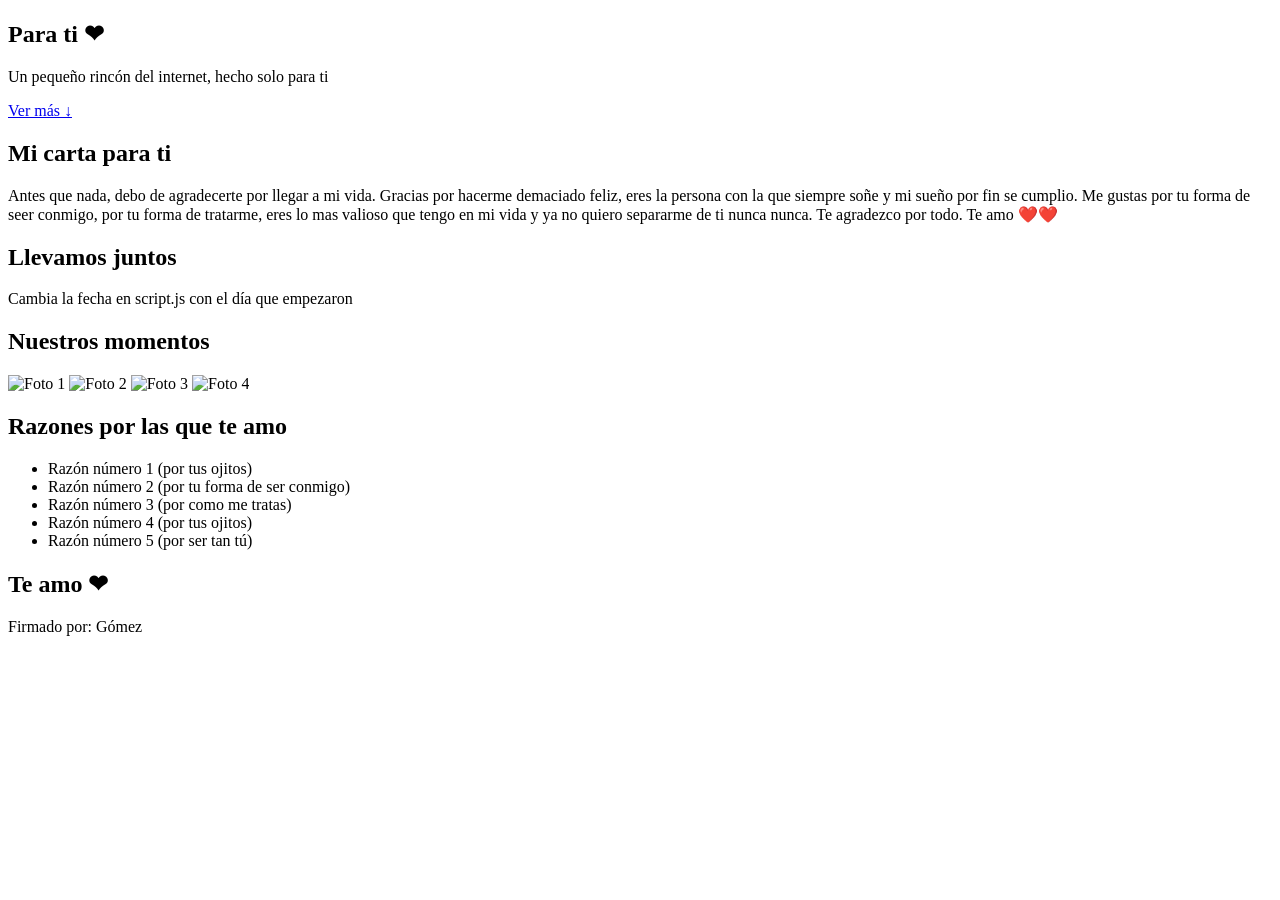
==== commit 39cd3412: "Revise index.html for love letter layout and content Updated the HTML structure and content for a lo" ====
--- a/index.html
+++ b/index.html
@@ -1,50 +1,71 @@
 <!DOCTYPE html>
 <html lang="es">
 <head>
-    <meta charset="UTF-8">
-    <meta name="viewport" content="width=device-width, initial-scale=1.0">
-    <title>Carta Especial</title>
-    <link rel="stylesheet" href="styles.css">
+  <meta charset="UTF-8">
+  <meta name="viewport" content="width=device-width, initial-scale=1.0">
+  <title>Para ti, mi amor ❤</title>
+  <link rel="stylesheet" href="style.css">
 </head>
-<body class="envelope-page">
-    <div class="envelope-wrapper" id="envelopeWrapper">
-        <div class="envelope-back"></div>
-        <div class="envelope-back">
-    <!-- Corazón decorativo -->
-    <div class="heart-decoration">💕</div>
-    
-    <!-- Texto "Te Quiero" -->
-    <div class="te-quiero">Te Quiero</div>
-    
-    <!-- Sello de lacre -->
-    <div class="wax-seal">❤️</div>
-    
-    <!-- Estampilla -->
-    <div class="postage-stamp">
-        <div class="stamp-icon">🌹</div>
-        <div class="stamp-date">14 FEB 2026</div>
+<body>
+
+  <!-- Portada -->
+  <section class="portada">
+    <h1>Para ti <span class="corazon">❤</span></h1>
+    <p class="subtitulo">Un pequeño rincón del internet, hecho solo para ti</p>
+    <a href="#carta" class="boton">Ver más ↓</a>
+  </section>
+
+  <!-- Carta / mensaje -->
+  <section id="carta" class="seccion">
+    <h2>Mi carta para ti</h2>
+    <p class="mensaje">
+      Antes que nada, debo de agradecerte por llegar a mi vida.
+      Gracias por hacerme demaciado feliz, eres la persona con
+      la que siempre soñe y mi sueño por fin se cumplio.
+      Me gustas por tu forma de seer conmigo, por tu forma de tratarme, 
+      eres lo mas valioso que tengo en mi vida y ya no quiero separarme
+      de ti nunca nunca.
+      Te agradezco por todo.
+      Te amo ❤️❤️
+    </p>
+  </section>
+
+  <!-- Contador de tiempo juntos -->
+  <section class="seccion contador-seccion">
+    <h2>Llevamos juntos</h2>
+    <div id="contador" class="contador"></div>
+    <p class="nota">Cambia la fecha en script.js con el día que empezaron</p>
+  </section>
+
+  <!-- Galería de fotos -->
+  <section class="seccion">
+    <h2>Nuestros momentos</h2>
+    <div class="galeria">
+      <img src="img/foto1.jpg" alt="Foto 1" class="foto">
+      <img src="img/foto2.jpg" alt="Foto 2" class="foto">
+      <img src="img/foto3.jpg" alt="Foto 3" class="foto">
+      <img src="img/foto4.jpg" alt="Foto 4" class="foto">
     </div>
-    
-    <!-- Matasellos -->
-    <div class="postmark">
-        <div class="postmark-lines">|||||||</div>
-        <div class="postmark-text">AMOR</div>
-        <div class="postmark-date">2-06</div>
-    </div>
-</div>
+  </section>
 
-        <div class="envelope-flap" id="envelopeFlap"></div>
-        <div class="letter-content" id="letterContent">
-            <div class="stamp">💌</div>
-            <p class="surprise-text"><strong>Te tengo una sorpresa.</strong></p>
-            <p class="instruction-text">Para descubrirla<br>da click sobre el corazón</p>
-            <div class="heart" id="heartButton">❤️</div>
-            <div class="sender-info">
-                <p><em>De:</em> Dolores</p>
-                <p><em>Para:</em> Jocelin</p>
-            </div>
-        </div>
-    </div>
-    <script src="script.js"></script>
+  <!-- Razones por las que la amas -->
+  <section class="seccion razones-seccion">
+    <h2>Razones por las que te amo</h2>
+    <ul class="razones">
+      <li>Razón número 1 (por tus ojitos)</li>
+      <li>Razón número 2 (por tu forma de ser conmigo)</li>
+      <li>Razón número 3 (por como me tratas)</li>
+      <li>Razón número 4 (por tus ojitos)</li>
+      <li>Razón número 5 (por ser tan tú)</li>
+    </ul>
+  </section>
+
+  <!-- Cierre -->
+  <section class="seccion cierre">
+    <h2>Te amo <span class="corazon">❤</span></h2>
+    <p>Firmado por: Gómez</p>
+  </section>
+
+  <script src="script.js"></script>
 </body>
 </html>
